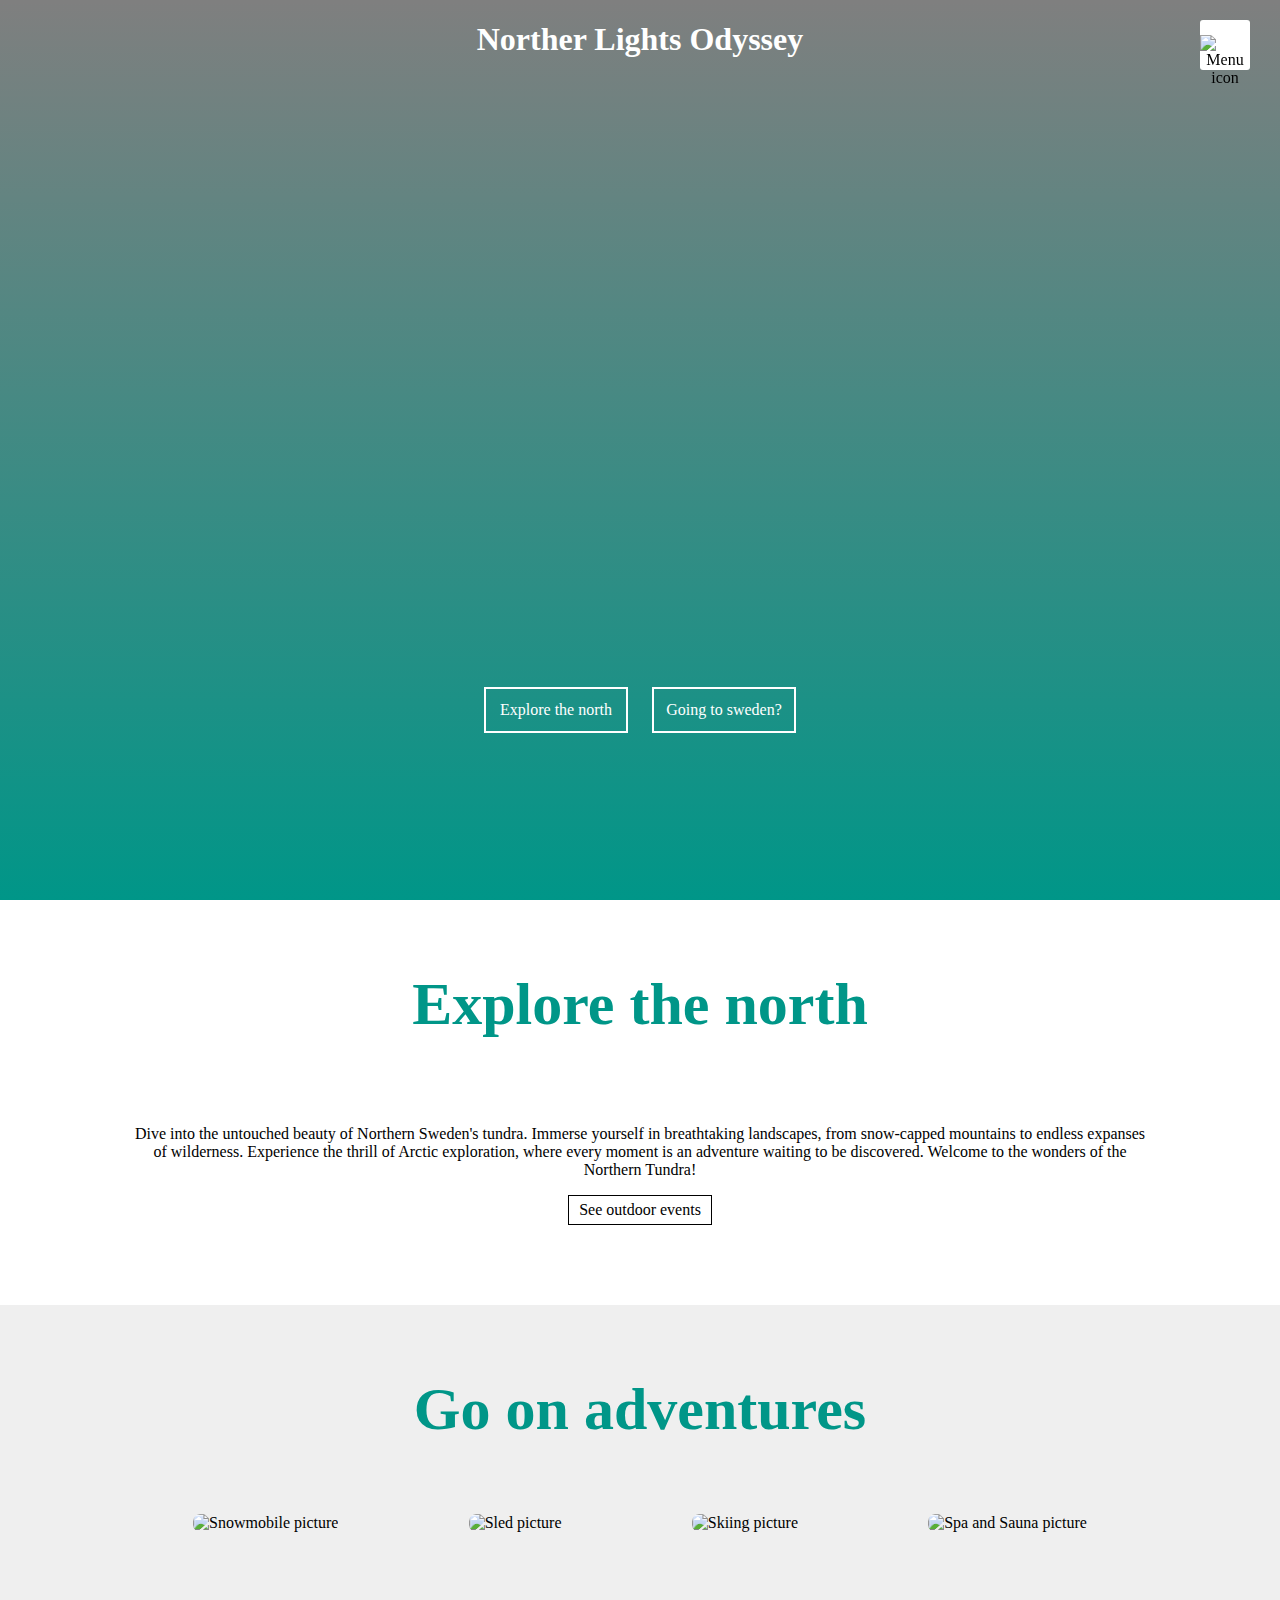
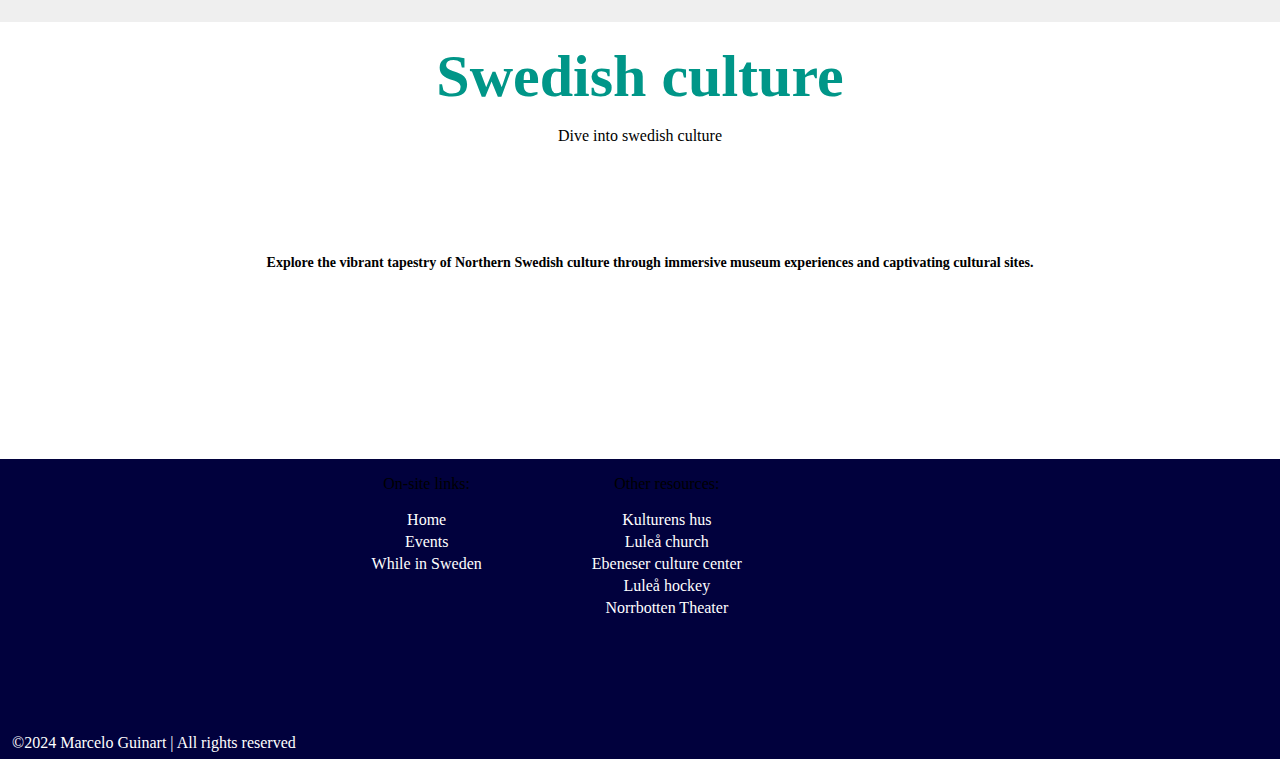
==== index.html @ acebd101 "Changed file structure and made corrections in the html and css. Removed JS file as it was already i" ====
<!DOCTYPE html>
<html lang="en-US">
<head>
    <meta charset="UTF-8">
    <meta name="description" content="A place to discover northern sweden">
    <meta name="keywords" content="Northern, Lights, Aurora, Aurora borialis">
    <meta name="author" content="Marcelo Guinart">
    <meta name="viewport" content="width=device-width, initial-scale=1.0">

    <title>Northern Lights Odyssey</title>
    <link rel="stylesheet" href="/assets/css/style.css">
    
    <style>
        #banner {
            background:linear-gradient(#00000080,#009688),url(/images/lulea_header_c8109c29aa.webp)!important;
            background-size:cover !important;
            background-position:center !important;
            height:100vh;
            overflow:hidden;
            padding:0;
            margin:0
        }

        
    </style>


</head>
<body>
    <section id="banner">
        <h1>Norther Lights Odyssey</h1>
        <div class="banner-btns" id="banner-links">
            <a href="#explore-the-north" aria-label="Link that scrolls down to the explore the north section"><span></span>Explore the north</a>
            <a href="whilesweden.html" aria-label="Go to traveling tips page"><span></span>Going to sweden?</a>

        </div>

    </section>
    
    <div id="sideNav">
        <nav>
            <ul id="sidenav-links">
                <li><a href="../index.html" aria-label="Open home page">HOME</a></li>
                <li><a href="/pages/events.html" aria-label="Open events page">EVENTS</a></li>
                <li><a href="/pages/whilesweden.html" aria-label="Open the travelling tips guide">WHILE IN SWEDEN</a></li>
            </ul>
        </nav>
    </div>
    <div id="menuBtn">
        <img src="/images/menu.png" id="menu" alt="Menu icon">
    </div>



    <!--Explore the north-->



    <section id="explore-the-north">
        <div class="section-title">
            <h1>Explore the north</h1>
        </div>
        <div class="exploration-box">
            <div class="exploring">
                <div class="exploring-desc">
                    <div class="exploring-desc-text">
                        <p>Dive into the untouched beauty of Northern Sweden's tundra. Immerse yourself in breathtaking landscapes, 
                            from snow-capped mountains to endless expanses of wilderness. Experience the thrill of Arctic exploration, 
                            where every moment is an adventure waiting to be discovered. Welcome to the wonders of the Northern Tundra!
                        </p>
                    </div>
                </div>
                <div class="expl-btn">
                    <a href="events.html"><span></span>See outdoor events</a>
                </div>
            </div>
        </div>
    </section>

    <!--Adventures in the north-->

    <section id="adventures">
        <div class="section-title">
            <h1>Go on adventures</h1>
        </div>
        <div class="adventure-box">
            <div class="adventure-img-container">
                <img src="/images/Sweden-lapland-snowmobile-l-1.webp" alt="Snowmobile picture">
                <div class="overlay"></div>
                <div class="adventure-descr">
                    <h3>Snowmobile</h3>
                    <hr>
                    <p>Want to explore the northern wilderness, 
                        or simply experience what it is like to ride or drive a snowmobile?
                    </p>
                </div>
                <a href="https://www.explorelulea.com/en/activity/snowmobile-2-hours/" target="_blank" aria-label="Open new tab with snowmobile tour information"></a>
            </div>
            <div class="adventure-img-container">
                <img src="/images/kicksledge-explore-lulea.webp" alt="Sled picture">
                <div class="overlay"></div>
                <div class="adventure-descr">
                    <h3>Sledding</h3>
                    <hr>
                    <p>
                        Experience the exhilaration of gliding down pristine snowy slopes amidst 
                        the breathtaking landscapes of Northern Sweden
                    </p>
                </div>
                <a href="https://www.tomsleddog.se" target="_blank" aria-label="Open new tab with page about dog sledding service"></a>
            </div>
            <div class="adventure-img-container">
                <img src="/images/ormberget-skidbacke-och-välpreparerade-motionsspår_cmyk_copy.webp" alt="Skiing picture">
                <div class="overlay"></div>
                <div class="adventure-descr">
                    <h3>Skiing</h3>
                    <hr>
                    <p>Conquer Sweden's snowy slopes, surrounded by stunning vistas. Ski into adventure now!
                    </p>
                </div>
                <a href="/pages/skiing.html" aria-label="Open skiing page"></a>
            </div>
            <div class="adventure-img-container">
                <img src="/images/clarion-sense-spa-pool.webp" alt="Spa and Sauna picture">
                <div class="overlay"></div>
                <div class="adventure-descr">
                    <h3>Sauna and spa</h3>
                    <hr>
                    <p>Unwind from a day of adventures by partaking in the northern tradition.
                    </p>
                </div>
                <a href="https://www.strawberry.se/spa/sverige/lulea/sense-spa/" target="_blank" aria-label="Open new tab with Clarion spa and sauna"></a>
            </div>
        </div>
    </section>

    <!--Culture and art-->

    <section id="culture">
        <div class="section-title">
            <h1>Swedish culture</h1>
            <p>Dive into swedish culture</p>
        </div>
        <div class="culture-container">
            <div class="culture-text">
                <p>
                    Explore the vibrant tapestry of Northern Swedish culture through immersive museum experiences and captivating cultural sites.
                </p>
            </div>
        </div>
        <hr>
        <hr>
        <hr>
        <div class="culture-explore-btn">
            <p>Click below to go to museum site</p>
            <a href="https://norrbottensmuseum.se" target="_blank" aria-label="Open new tab with museum site"><span></span>Go! </a>
        </div>
    </section>


    <footer class="footer">
        <div class="footer-content">
          <div class="our-content">
              <p>On-site links:</p>
              <a href="../index.html"><p>Home</p></a>
              <a href="/pages/events.html"><p>Events</p></a>
              <a href="/pages/whilesweden.html"><p>While in Sweden</p></a>
          </div>
          <div class="other-content">
              <p>Other resources:</p>
              <a href="https://kulturenshus.com"><p>Kulturens hus</p></a>
              <a href="https://www.svenskakyrkan.se/luleadomkyrko/lulea-domkyrka"><p>Luleå church</p></a>
              <a href="https://www.ebeneser.nu"><p>Ebeneser culture center</p></a>
              <a href="https://www.luleahockey.se"><p>Luleå hockey</p></a>
              <a href="https://www.norrbottensteatern.se"><p>Norrbotten Theater</p></a>
          </div>
        </div>
        <div></div>
        <p>&copy;2024 Marcelo Guinart | All rights reserved</p>
    </footer>





    <script>
        var menuBtn = document.getElementById("menuBtn")
        var sideNav = document.getElementById("sideNav")
        var menu = document.getElementById("menu")

        sideNav.style.right = "-400px"

        menuBtn.onclick = function() {
            if(sideNav.style.right == "-400px"){
                sideNav.style.right = "0";
                menu.src = "images/close.png"
            }
            else{
                sideNav.style.right = "-400px";
                menu.src = "images/menu.png"
            }
        }
    </script>
</body>
---- assets/css/style.css ----
html {
    height: 100%;
    width: 100%;
    margin: 0;
    padding: 0;
}

body {
    margin: 0;
    padding: 0;
}

#banner h1 {
    position: relative;
    text-align: center;
    color: #fff;
}

.banner-btns {
    position: relative;
    text-align: center;
    color: #fff;
    top: 70%;
    left: 50%;
    transform: translate(-50%, -50%);
}

.banner-btns a {
    margin: 0 10px;
    padding: 12px 0;
    color: #fff;
    text-decoration: none;
    display: inline-block;
    border: 2px solid #fff;
    width: 140px;
    position: relative;
    z-index: 1;
    transition: color 0.5s;
}

.banner-btns a span {
    width: 0;
    height: 100%;
    position: absolute;
    top: 0;
    left: 0;
    background: #fff;
    z-index: -1;
    transition: 0.5s;
}

.banner-btns a:hover span {
    width: 100%;
}

.banner-btns a:hover {
    color: #000;
}

#sideNav {
    width: 300px;
    height: 100vh;
    position: fixed;
    right: -300px;
    top: 0;
    background: #fff;
    z-index: 2;
    transition: 0.5s;
}

nav ul li {
    list-style: none;
    margin: 50px 5px;
}

nav ul li a {
    text-decoration: none;
    color: #000;
}

#menuBtn {
    width: 50px;
    height: 50px;
    background: #fff;
    text-align: center;
    position: fixed;
    right: 30px;
    top: 20px;
    border-radius: 3px;
    z-index: 3;
    cursor: pointer;
}

#menuBtn img {
    width: 20px;
    margin-top: 15px;
}

#explore-the-north {
    width: 100%;
    padding: 70px 0;
}

.section-title {
    text-align: center;
    padding-bottom: 70px;
}

.section-title h1 {
    margin: auto;
    font-size: 60px;
    color: #009688;
    font-weight: 700;
}

.exploration-box {
    width: 80%;
    margin: auto;
    display: flex;
    flex-wrap: wrap;
    align-items: center;
    text-align: center;
}

.expl-btn {
    margin: 10px;
}

.expl-btn a {
    position: relative;
    text-decoration: none;
    display: inline-block;
    color: #000;
    border: 1px solid #000;
    padding: 5px 10px;
    cursor: pointer;
    z-index: 2;
}

.expl-btn a span {
    width: 0;
    height: 100%;
    top: 0;
    left: 0;
    position: absolute;
    background: #009688;
    z-index: -1;
    transition: 0.5s;
}

.expl-btn a:hover span {
    width: 100%;
}

.expl-btn a:hover {
    color: #fff;
}

/* PAGE CONTENT | ADVENTURE */

#adventures {
    width: 100%;
    padding: 70px 0;
    background-color: #efefef;
}

.adventure-box {
    width: 80%;
    display: flex;
    margin: auto;
    flex-wrap: wrap;
    justify-content: space-around;
}

.adventure-img-container {
    text-align: center;
    border-radius: 7px;
    margin-bottom: 20px;
    position: relative;
    overflow: hidden;
}

.adventure-img-container img {
    width: 100%;
    border-radius: 7px;
}

.adventure-img-container a {
    position: absolute;
    top: 0;
    left: 0;
    height: 100%;
    width: 100%;
    display: block !important;
}

.overlay {
    top: 0;
    left: 0;
    width: 100%;
    height: 99.5%;
    position: absolute;
    border-radius: 7px;
    cursor: pointer;
    background: linear-gradient(#00000080, #009688) !important;
    opacity: 0;
    transition: 1s;
}

.adventure-img-container:hover .overlay {
    opacity: 1;
}

.adventure-descr {
    width: 80%;
    position: absolute;
    bottom: -50%;
    opacity: 0;
    left: 10%;
    color: #fff;
    transition: 1s;
}

hr {
    background: #fff;
    height: 2px;
    border: 0;
    margin: 15px auto;
    width: 60%;
}

.adventure-descr p {
    font-size: 14px;
}

.adventure-img-container:hover .adventure-descr {
    bottom: 20%;
    opacity: 1;
}

@media screen and (max-width: 770px) {
    .adventure-img-container {
        margin-bottom: 30px;
    }

    .adventure-descr p {
        font-size: 12px;
    }

    hr {
        margin: 5px auto;
    }
}

/* PAGE CONTENT | CULTURE */

#culture {
    width: 100%;
    height: 100%;
    padding: 20px 0;
    background-image: url(/images/norrbottensmuseum.webp) !important;
    background-size: cover;
    background-repeat: no-repeat;
}

.culture-container {
    left: 50px;
    margin-left: 20%;
    display: block;
    background: #fff;
    padding: 10px;
    justify-content: flex-end;
    width: 60%;
    border: 0;
    border-radius: 6px;
}

.culture-text {
    text-align: center;
    font-size: 14px;
    font-weight: 700;
}

#culture hr {
    visibility: hidden;
}

.culture-explore-btn {
    text-align: center;
    color: #fff;
}

.culture-explore-btn p {
    font-size: 20px;
}

.culture-explore-btn a {
    position: relative;
    text-decoration: none;
    color: #fff;
    display: inline-block;
    padding: 5px 10px;
    border: 0.5px solid #fff;
    z-index: 2;
}

.culture-explore-btn a span {
    width: 0;
    height: 100%;
    position: absolute;
    top: 0;
    left: 0;
    background: #000;
    z-index: -1;
    transition: 0.5s;
}

.culture-explore-btn a:hover span {
    width: 100%;
}

.culture-explore-btn a:hover {
    color: #fff;
}




/* FOOTER */



.footer {
    background: #01013d;
    position: relative;
    width: 100%;
    min-height: 100px;
    display: flex;
    justify-content: space-evenly;
    text-align: center;
    height: 300px;
}

footer > p {
    position: absolute;
    bottom: 5px;
    left: 10px;
    margin: 2px;
    color: #fff;
}

.footer-content {
    text-align: center;
    display: flex;
    justify-content: space-evenly;
}

.footer-content a p {
    margin: 0;
    color: #fff;
    border: 0 solid;
    padding: 2px 5px;
    transition: 0.2s;
}

.footer-content a:hover p {
    background-color: #fff;
    color: #000;
    cursor: pointer;
}

.our-content {
    padding: 0 100px;
}

.our-content h4, .other-content h4 {
    color: #fff;
    text-align: center;
    margin-bottom: 2px;
    border-bottom: 1px solid;
}

.our-content a, .other-content a {
    text-decoration: none;
}

@media screen and (max-width: 770px) {
    .our-content p, .other-content p {
        font-size: 15px;
        padding-top: 20px;
    }

    .our-content {
        padding: 0 40px;
    }
}
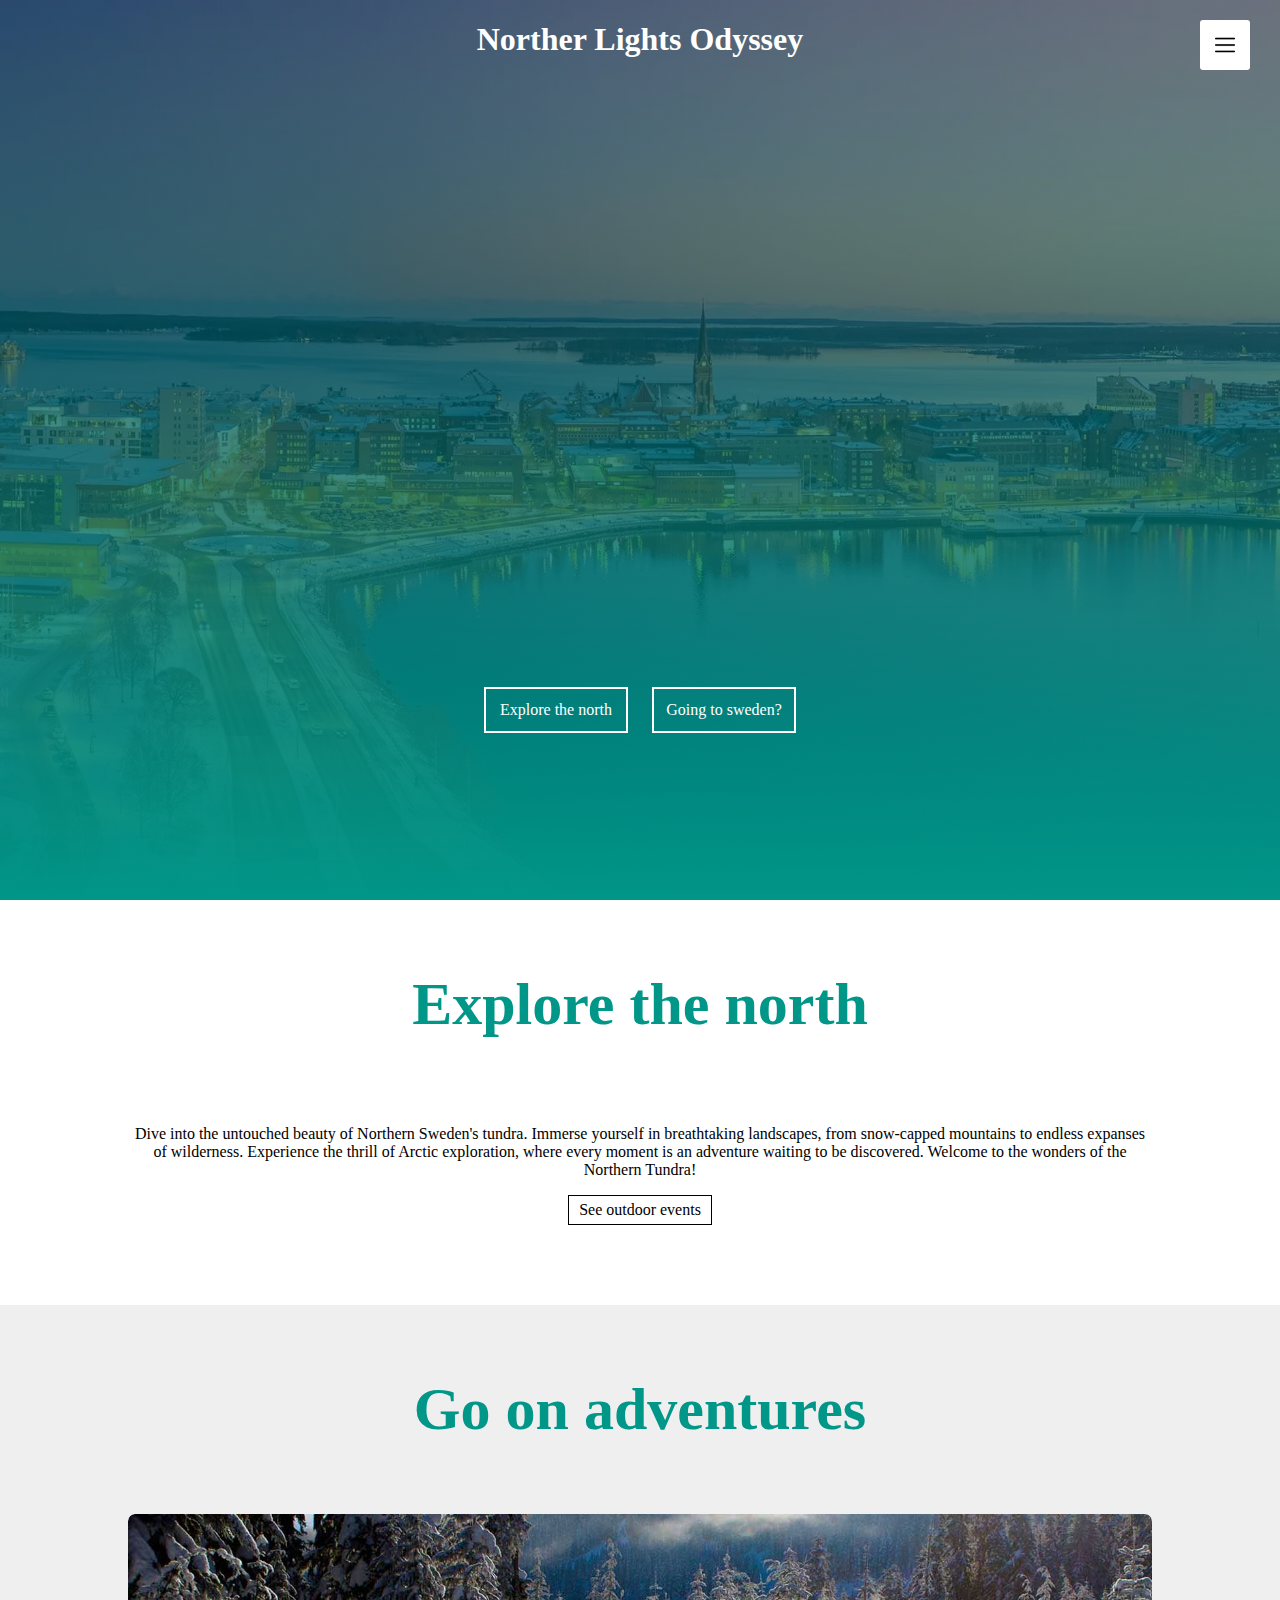
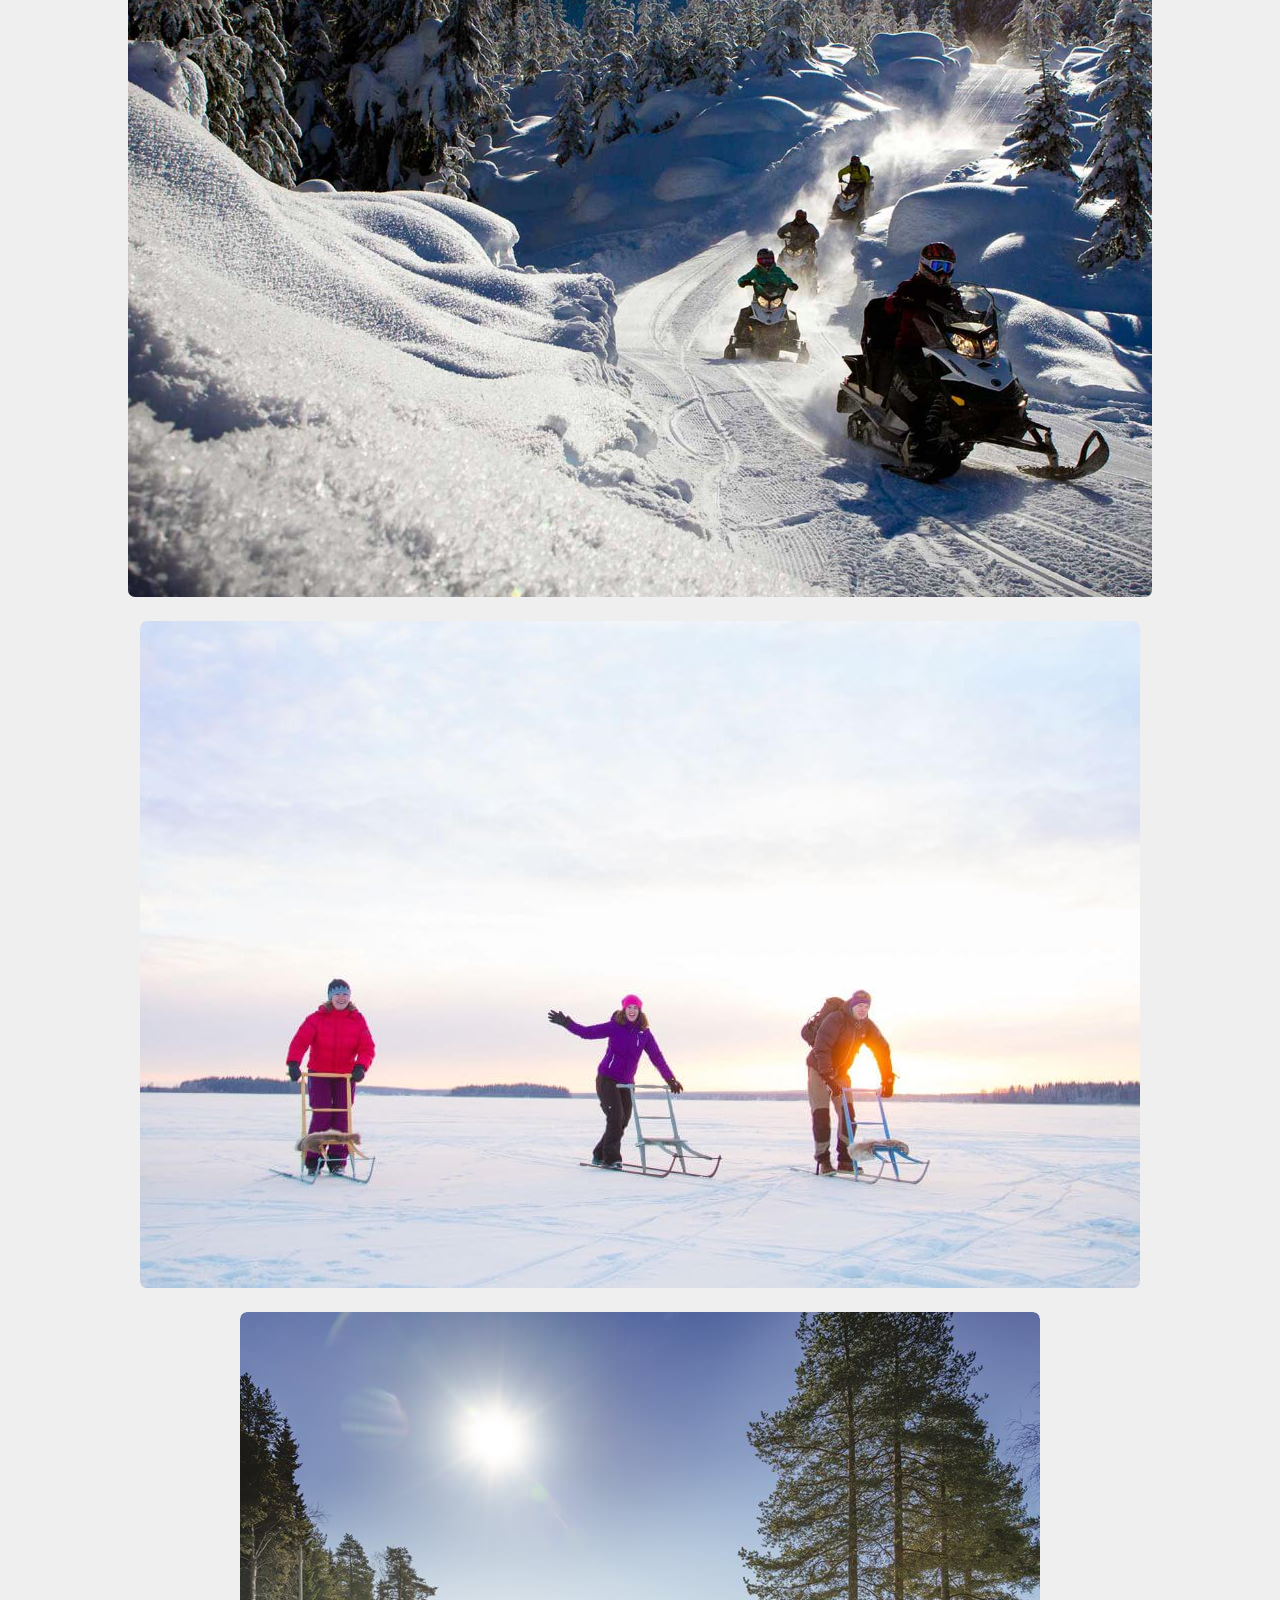
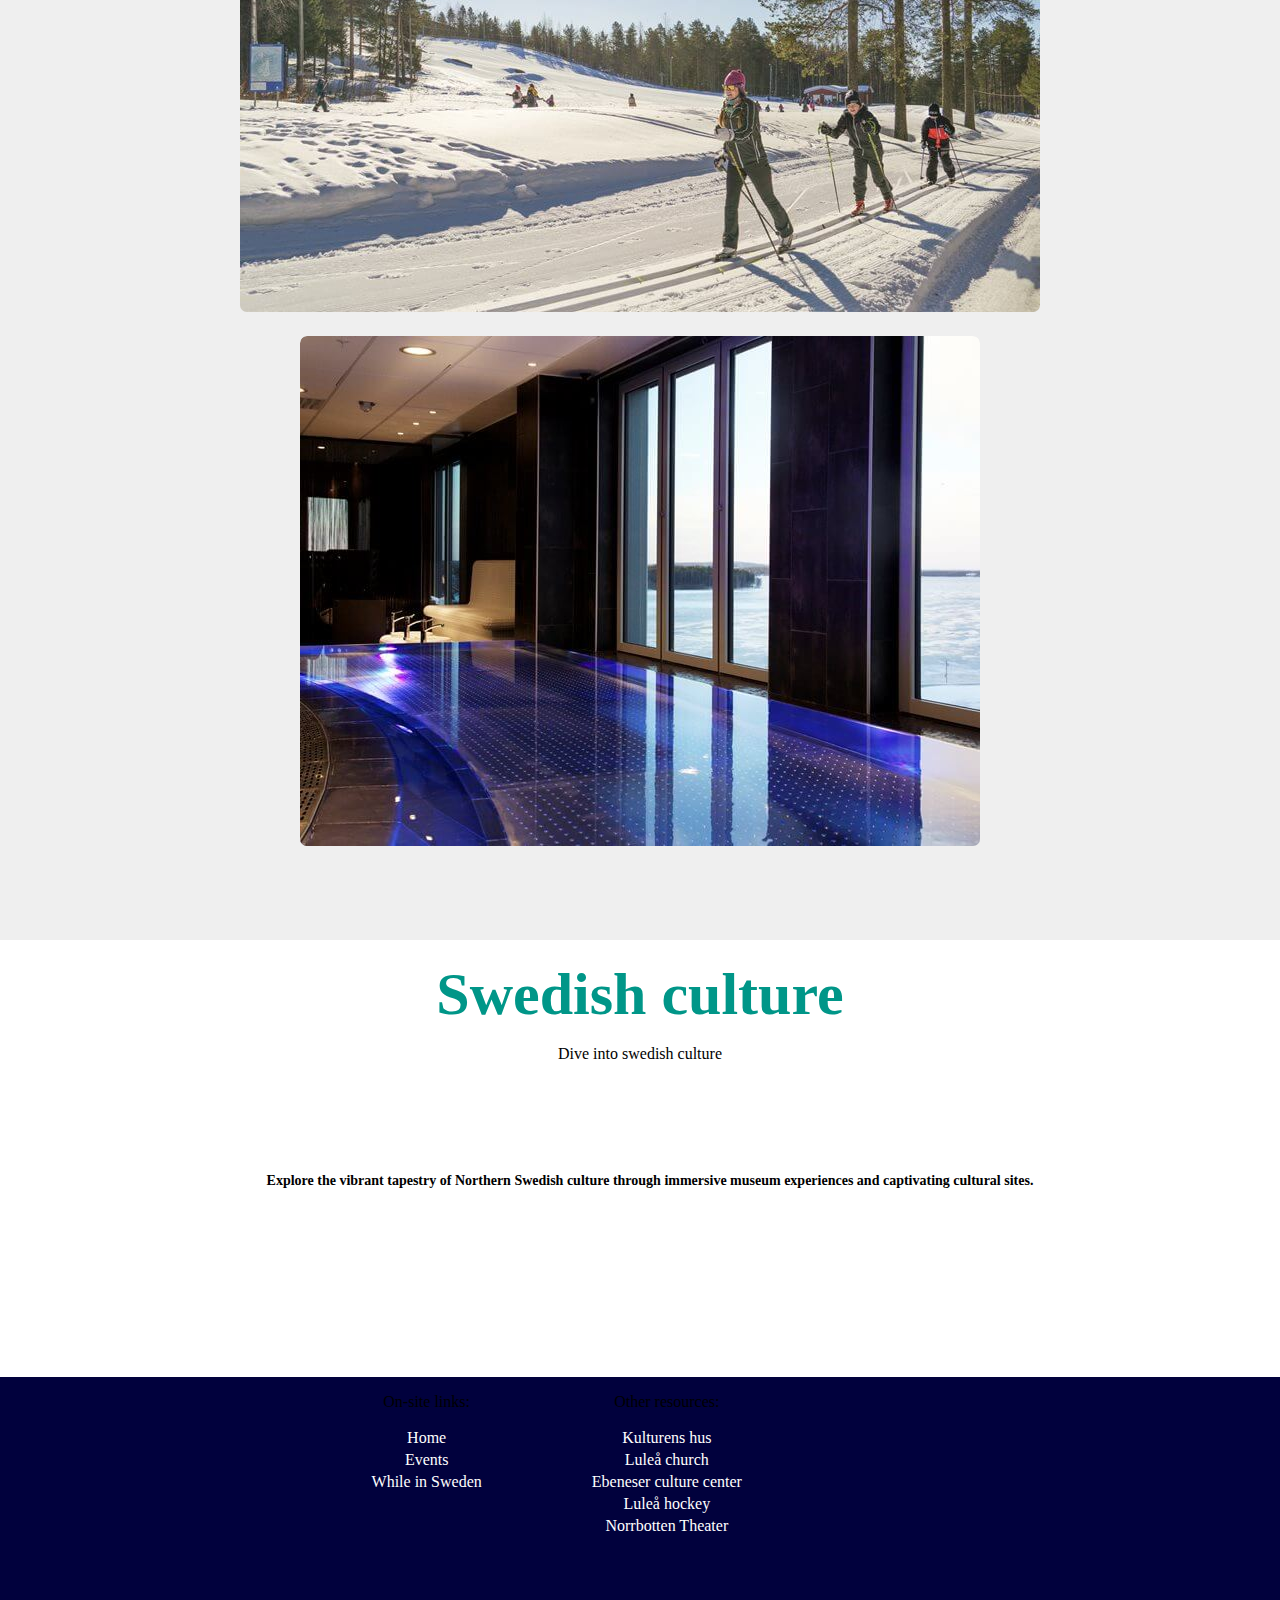
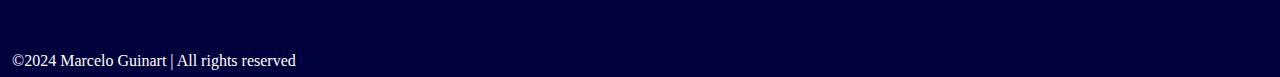
==== commit 84d550d7: "Changed src to try and fix issue where assets aren't being displayed correctly in the deployed versi" ====
--- a/index.html
+++ b/index.html
@@ -8,11 +8,11 @@
     <meta name="viewport" content="width=device-width, initial-scale=1.0">
 
     <title>Northern Lights Odyssey</title>
-    <link rel="stylesheet" href="/assets/css/style.css">
+    <link rel="stylesheet" href="assets/css/style.css">
     
     <style>
         #banner {
-            background:linear-gradient(#00000080,#009688),url(/images/lulea_header_c8109c29aa.webp)!important;
+            background:linear-gradient(#00000080,#009688),url(/assets/images/lulea_header_c8109c29aa.webp)!important;
             background-size:cover !important;
             background-position:center !important;
             height:100vh;
@@ -47,7 +47,7 @@
         </nav>
     </div>
     <div id="menuBtn">
-        <img src="/images/menu.png" id="menu" alt="Menu icon">
+        <img src="assets/images/menu.png" id="menu" alt="Menu icon">
     </div>
 
 
@@ -85,7 +85,7 @@
         </div>
         <div class="adventure-box">
             <div class="adventure-img-container">
-                <img src="/images/Sweden-lapland-snowmobile-l-1.webp" alt="Snowmobile picture">
+                <img src="assets/images/Sweden-lapland-snowmobile-l-1.webp" alt="Snowmobile picture">
                 <div class="overlay"></div>
                 <div class="adventure-descr">
                     <h3>Snowmobile</h3>
@@ -97,7 +97,7 @@
                 <a href="https://www.explorelulea.com/en/activity/snowmobile-2-hours/" target="_blank" aria-label="Open new tab with snowmobile tour information"></a>
             </div>
             <div class="adventure-img-container">
-                <img src="/images/kicksledge-explore-lulea.webp" alt="Sled picture">
+                <img src="assets/images/kicksledge-explore-lulea.webp" alt="Sled picture">
                 <div class="overlay"></div>
                 <div class="adventure-descr">
                     <h3>Sledding</h3>
@@ -110,7 +110,7 @@
                 <a href="https://www.tomsleddog.se" target="_blank" aria-label="Open new tab with page about dog sledding service"></a>
             </div>
             <div class="adventure-img-container">
-                <img src="/images/ormberget-skidbacke-och-välpreparerade-motionsspår_cmyk_copy.webp" alt="Skiing picture">
+                <img src="assets/images/ormberget-skidbacke-och-välpreparerade-motionsspår_cmyk_copy.webp" alt="Skiing picture">
                 <div class="overlay"></div>
                 <div class="adventure-descr">
                     <h3>Skiing</h3>
@@ -121,7 +121,7 @@
                 <a href="/pages/skiing.html" aria-label="Open skiing page"></a>
             </div>
             <div class="adventure-img-container">
-                <img src="/images/clarion-sense-spa-pool.webp" alt="Spa and Sauna picture">
+                <img src="assets/images/clarion-sense-spa-pool.webp" alt="Spa and Sauna picture">
                 <div class="overlay"></div>
                 <div class="adventure-descr">
                     <h3>Sauna and spa</h3>
@@ -193,12 +193,14 @@
         menuBtn.onclick = function() {
             if(sideNav.style.right == "-400px"){
                 sideNav.style.right = "0";
-                menu.src = "images/close.png"
+                menu.src = "assets/images/close.png"
             }
             else{
                 sideNav.style.right = "-400px";
-                menu.src = "images/menu.png"
+                menu.src = "assets/images/menu.png"
             }
         }
     </script>
 </body>
+</html>
+
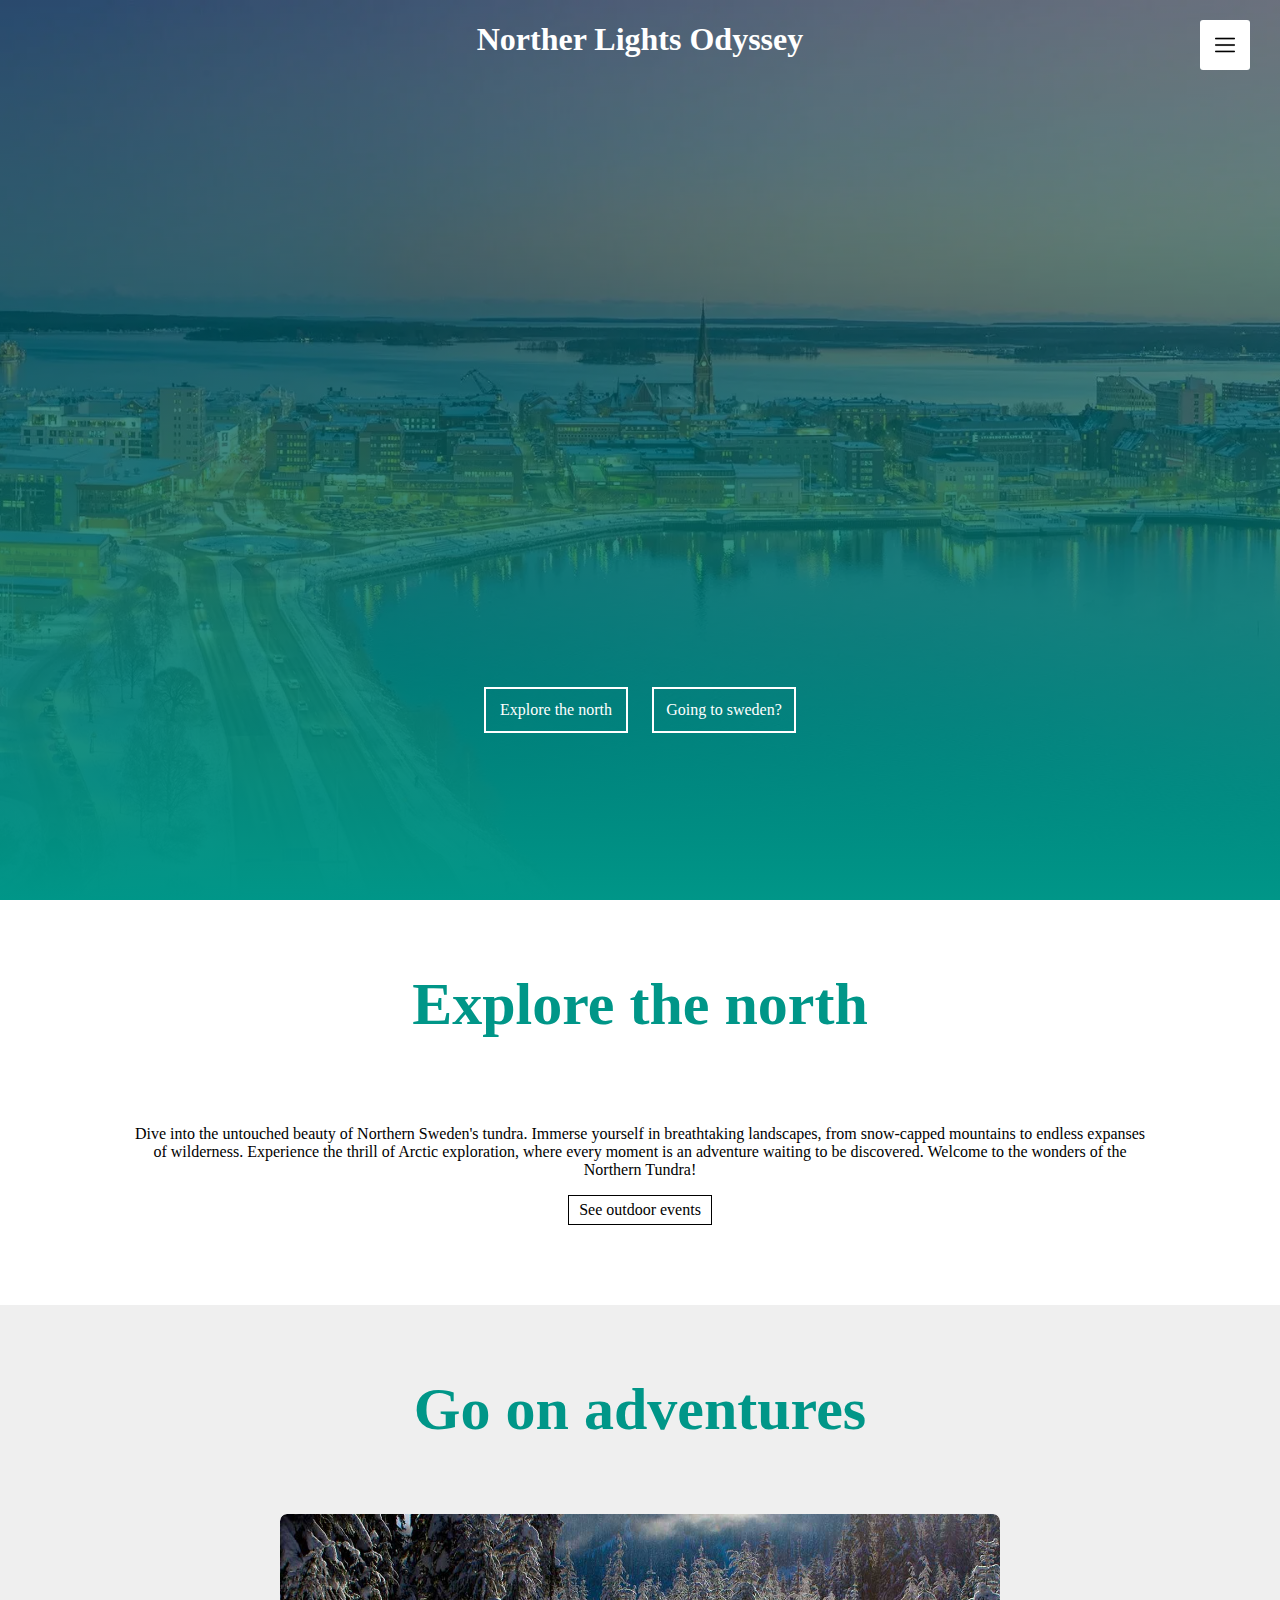
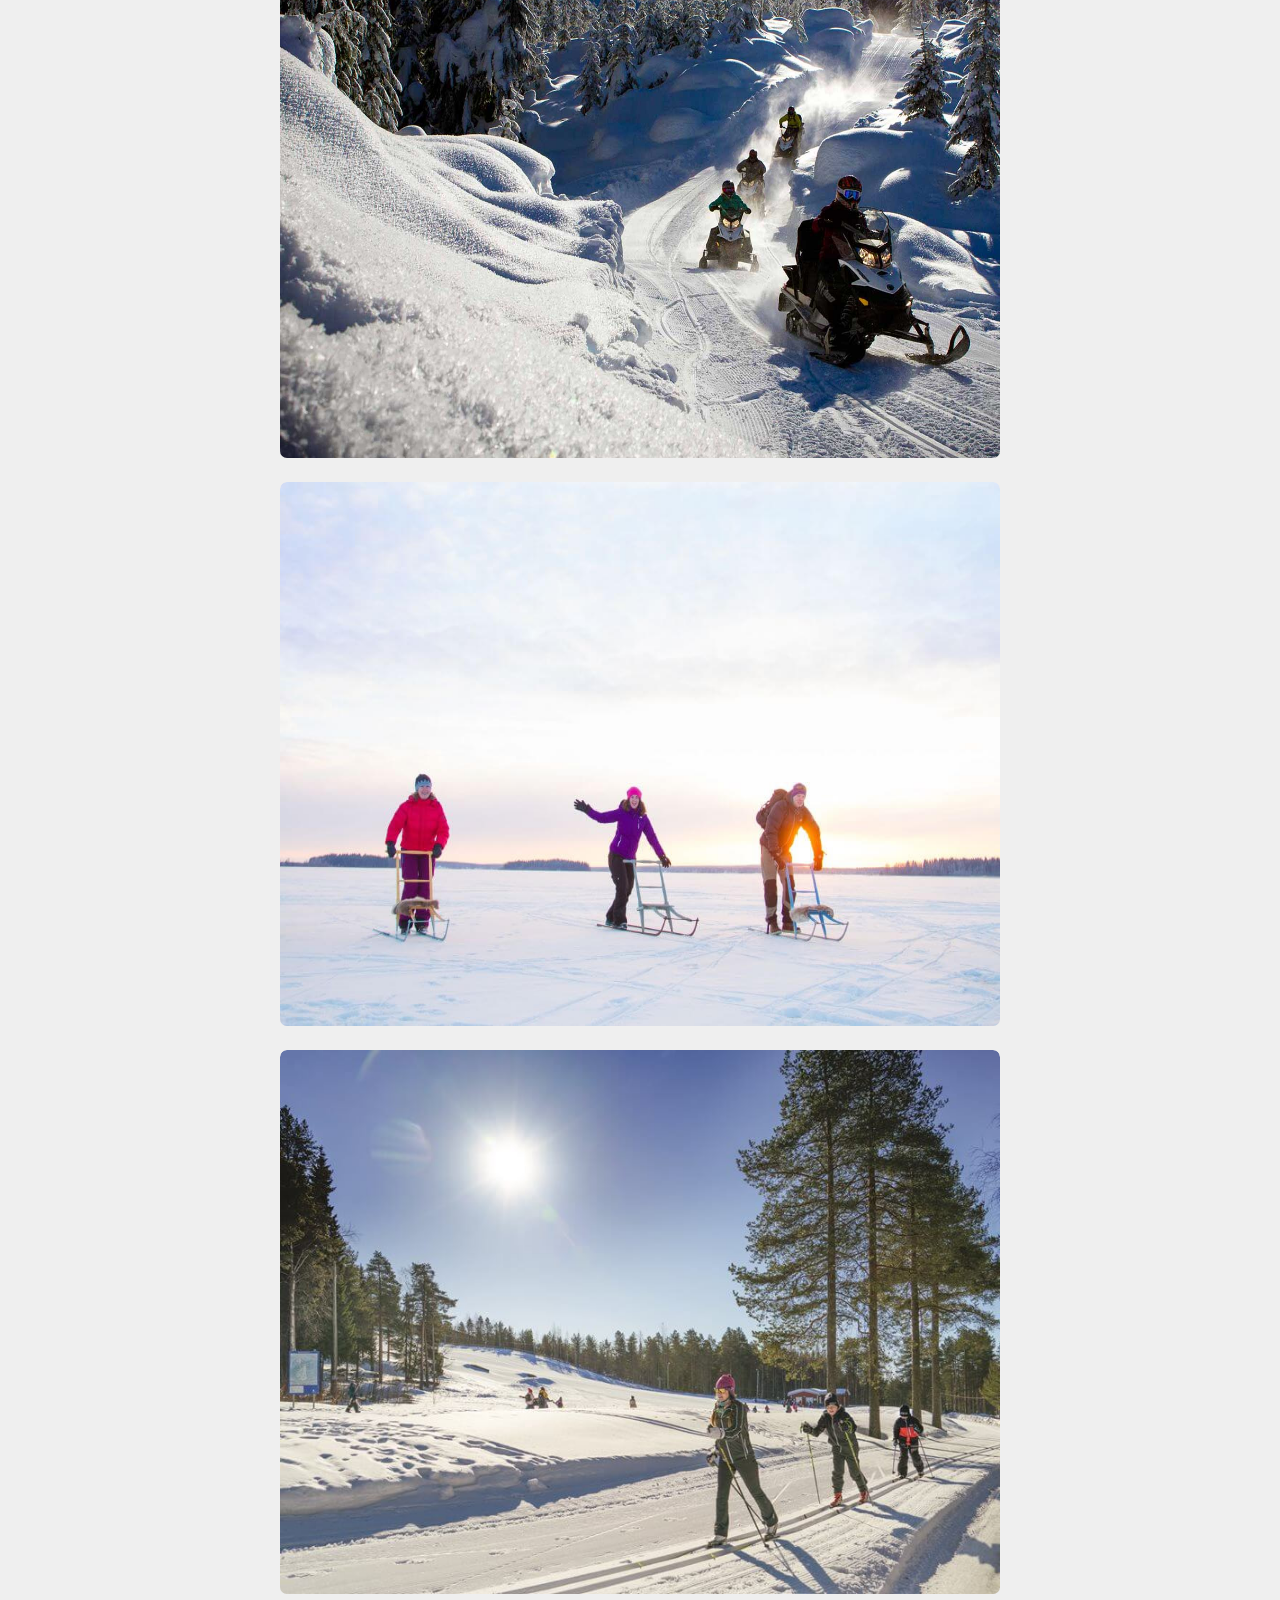
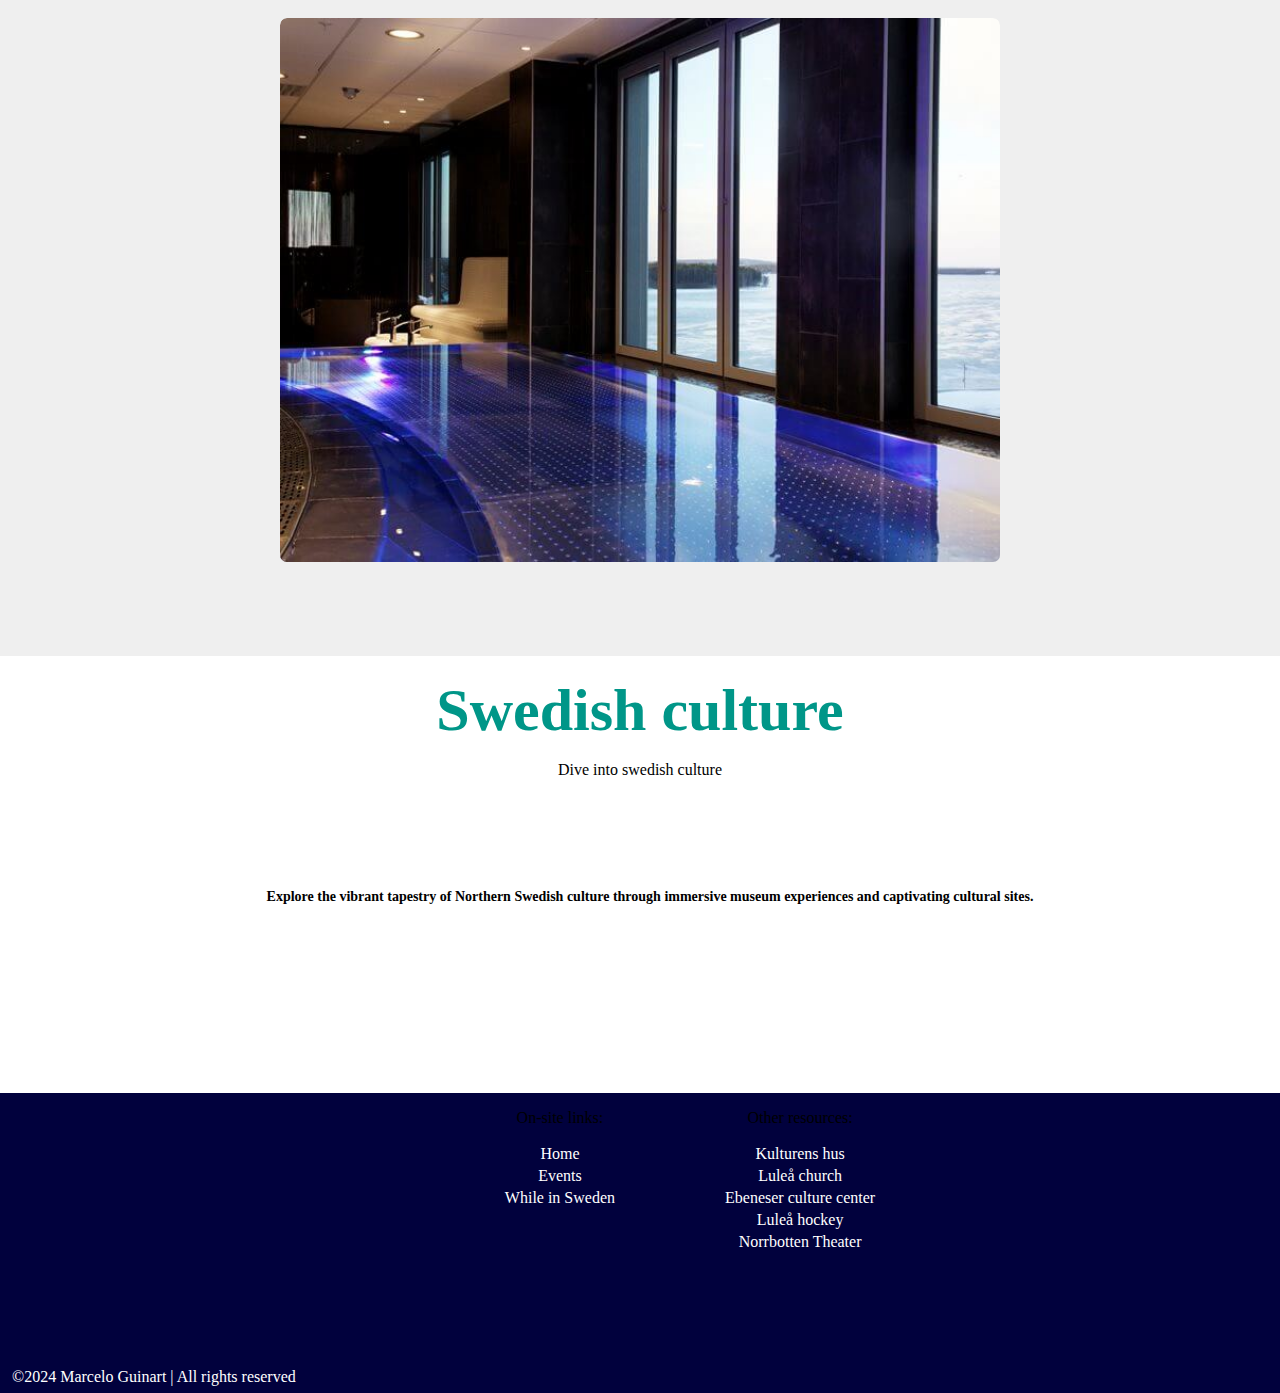
==== commit 5eda2c2e: "Forgot to change link href so that it works correctly on github" ====
--- a/index.html
+++ b/index.html
@@ -12,7 +12,7 @@
     
     <style>
         #banner {
-            background:linear-gradient(#00000080,#009688),url(/assets/images/lulea_header_c8109c29aa.webp)!important;
+            background:linear-gradient(#00000080,#009688),url(assets/images/lulea_header_c8109c29aa.webp)!important;
             background-size:cover !important;
             background-position:center !important;
             height:100vh;
@@ -40,9 +40,9 @@
     <div id="sideNav">
         <nav>
             <ul id="sidenav-links">
-                <li><a href="../index.html" aria-label="Open home page">HOME</a></li>
-                <li><a href="/pages/events.html" aria-label="Open events page">EVENTS</a></li>
-                <li><a href="/pages/whilesweden.html" aria-label="Open the travelling tips guide">WHILE IN SWEDEN</a></li>
+                <li><a href="index.html" aria-label="Open home page">HOME</a></li>
+                <li><a href="pages/events.html" aria-label="Open events page">EVENTS</a></li>
+                <li><a href="pages/whilesweden.html" aria-label="Open the travelling tips guide">WHILE IN SWEDEN</a></li>
             </ul>
         </nav>
     </div>
@@ -162,9 +162,9 @@
         <div class="footer-content">
           <div class="our-content">
               <p>On-site links:</p>
-              <a href="../index.html"><p>Home</p></a>
-              <a href="/pages/events.html"><p>Events</p></a>
-              <a href="/pages/whilesweden.html"><p>While in Sweden</p></a>
+              <a href="index.html"><p>Home</p></a>
+              <a href="pages/events.html"><p>Events</p></a>
+              <a href="pages/whilesweden.html"><p>While in Sweden</p></a>
           </div>
           <div class="other-content">
               <p>Other resources:</p>
@@ -175,9 +175,8 @@
               <a href="https://www.norrbottensteatern.se"><p>Norrbotten Theater</p></a>
           </div>
         </div>
-        <div></div>
         <p>&copy;2024 Marcelo Guinart | All rights reserved</p>
-    </footer>
+      </footer>
 
 
 
--- a/assets/css/style.css
+++ b/assets/css/style.css
@@ -181,7 +181,8 @@
 }
 
 .adventure-img-container img {
-    width: 100%;
+    width: 720px;
+    height: 544px;
     border-radius: 7px;
 }
 
@@ -243,6 +244,11 @@
         margin-bottom: 30px;
     }
 
+    .adventure-img-container img {
+        width: 100%;
+        height: auto;
+    }
+
     .adventure-descr p {
         font-size: 12px;
     }
@@ -258,7 +264,7 @@
     width: 100%;
     height: 100%;
     padding: 20px 0;
-    background-image: url(/images/norrbottensmuseum.webp) !important;
+    background-image: url(assets/images/norrbottensmuseum.webp) !important;
     background-size: cover;
     background-repeat: no-repeat;
 }
